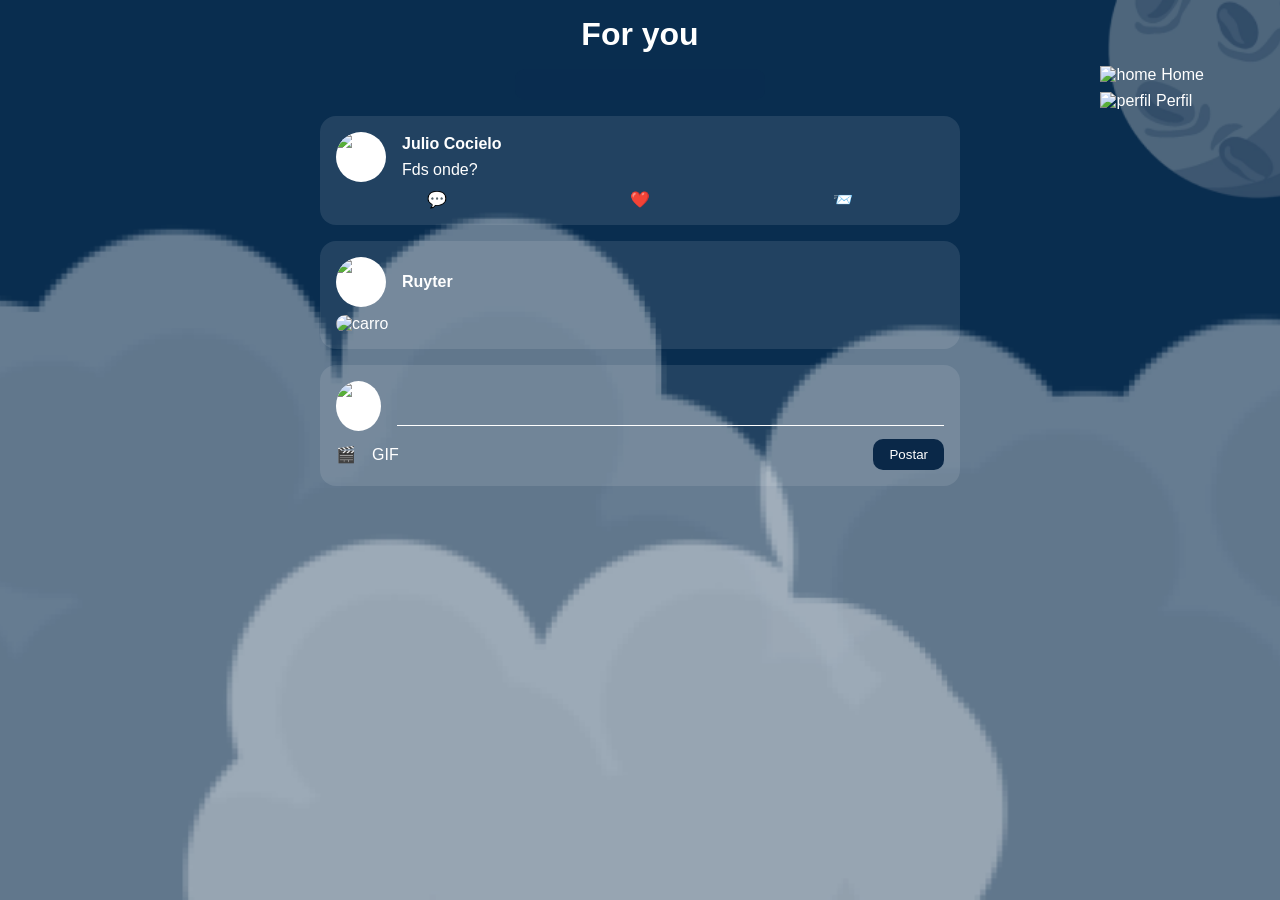
==== home.html @ e491669a "perfil finalizado" ====
<!DOCTYPE html>
<html lang="pt-br">
<head>
  <meta charset="UTF-8" />
  <meta name="viewport" content="width=device-width, initial-scale=1.0" />
  <title>Home</title>
  <link rel="stylesheet" href="home.css">
  <script src="home.js" defer></script>
</head>
<body>
  <header>For you</header>

  <div class="top-nav">
    <div><img src="img/home.png" alt="home"> Home</div>
    <div><img src="img/perfil.png" alt="perfil"> Perfil</div>
  </div>

  <div class="search-box">
    <input type="text" id="search" />
  </div>

  <div class="feed">
    <div class="card">
      <div class="user">
        <img id="img" src="img/cocielo.png" alt="avatar" />
        <div>
          <strong>Julio Cocielo</strong>
          <div class="content" id="post1">Fds onde?</div>
        </div>
      </div>
      <div class="actions">
        <span>💬</span>
        <span>❤️</span>
        <span>📨</span>
      </div>
    </div>

    <div class="card">
      <div class="user">
        <img src="img/ruyter.png" alt="avatar" />
        <strong>Ruyter</strong>
      </div>
      <img src="img/ferrari.png" alt="carro" class="post-image" id="car-image" />
    </div>

    <div class="post-form">
      <div class="user">
        <img src="https://via.placeholder.com/50" alt="avatar" />
        <textarea rows="2" id="thought"></textarea>
      </div>
      <div class="post-options">
        <span>🎬</span>
        <span>GIF</span>
        <button id="post-button">Postar</button>
      </div>
    </div>
  </div>
---- home.css ----
* {
    margin: 0;
    padding: 0;
    box-sizing: border-box;
    font-family: sans-serif;
  }
  
  body {
    background: url('./img/fundo-figma.png') no-repeat center center/cover;
    color: white;
    min-height: 100vh;
  }
  
  header {
    text-align: center;
    font-size: 2rem;
    padding: 1rem 0;
    font-weight: bold;
  }
  .top-nav {
    position: absolute;
    right: 1rem;
    top: 1rem;
    display: flex;
    flex-direction: column;
    gap: 0.5rem;
    font-size: 1rem;
    color: white;
    padding-right: 60px;
    padding-top: 50px;
  }
  
  .top-nav div {
    display: flex;
    align-items: center;
    gap: 0.3rem;
  }
  
  .search-box {
    width: 100%;
    display: flex;
    justify-content:center;
    margin-bottom: 1rem;
  }
  
  .search-box input {
    padding: 0.5rem 1rem;
    border: none;
    border-radius: 10px;
    background: rgba(9, 45, 79, 0.9);
    color: white;
    width: 250px;
  }
  
  .search-box input::placeholder {
    color: #ccc;
  }
  
  .feed {
    display: flex;
    flex-direction: column;
    align-items: center;
    gap: 1rem;
  }
  
  .card, .post-form {
    background: rgba(255, 255, 255, 0.1);
    border-radius: 1rem;
    padding: 1rem;
    width: 50%;
  }
  
  .user {
    display: flex;
    align-items: center;
    gap: 1rem;
  }
  
  .user img {
    width: 50px;
    height: 50px;
    border-radius: 50%;
    background: white;
    object-fit: cover;
  }
  
  .content {
    margin-top: 0.5rem;
  }
  
  .actions {
    display: flex;
    justify-content: space-around;
    margin-top: 0.5rem;
  }
  
  .post-form textarea {
    width: 100%;
    background: transparent;
    border: none;
    border-bottom: 1px solid white;
    color: white;
    resize: none;
    margin-top: 0.5rem;
  }
  
  .post-options {
    display: flex;
    align-items: center;
    gap: 1rem;
    margin-top: 0.5rem;
  }
  
  .post-form button {
    margin-left: auto;
    background: #0a2848;
    border: none;
    color: white;
    padding: 0.5rem 1rem;
    border-radius: 10px;
    cursor: pointer;
  }
  
  .post-image {
    width: 100%;
    border-radius: 10px;
    margin-top: 0.5rem;
  }
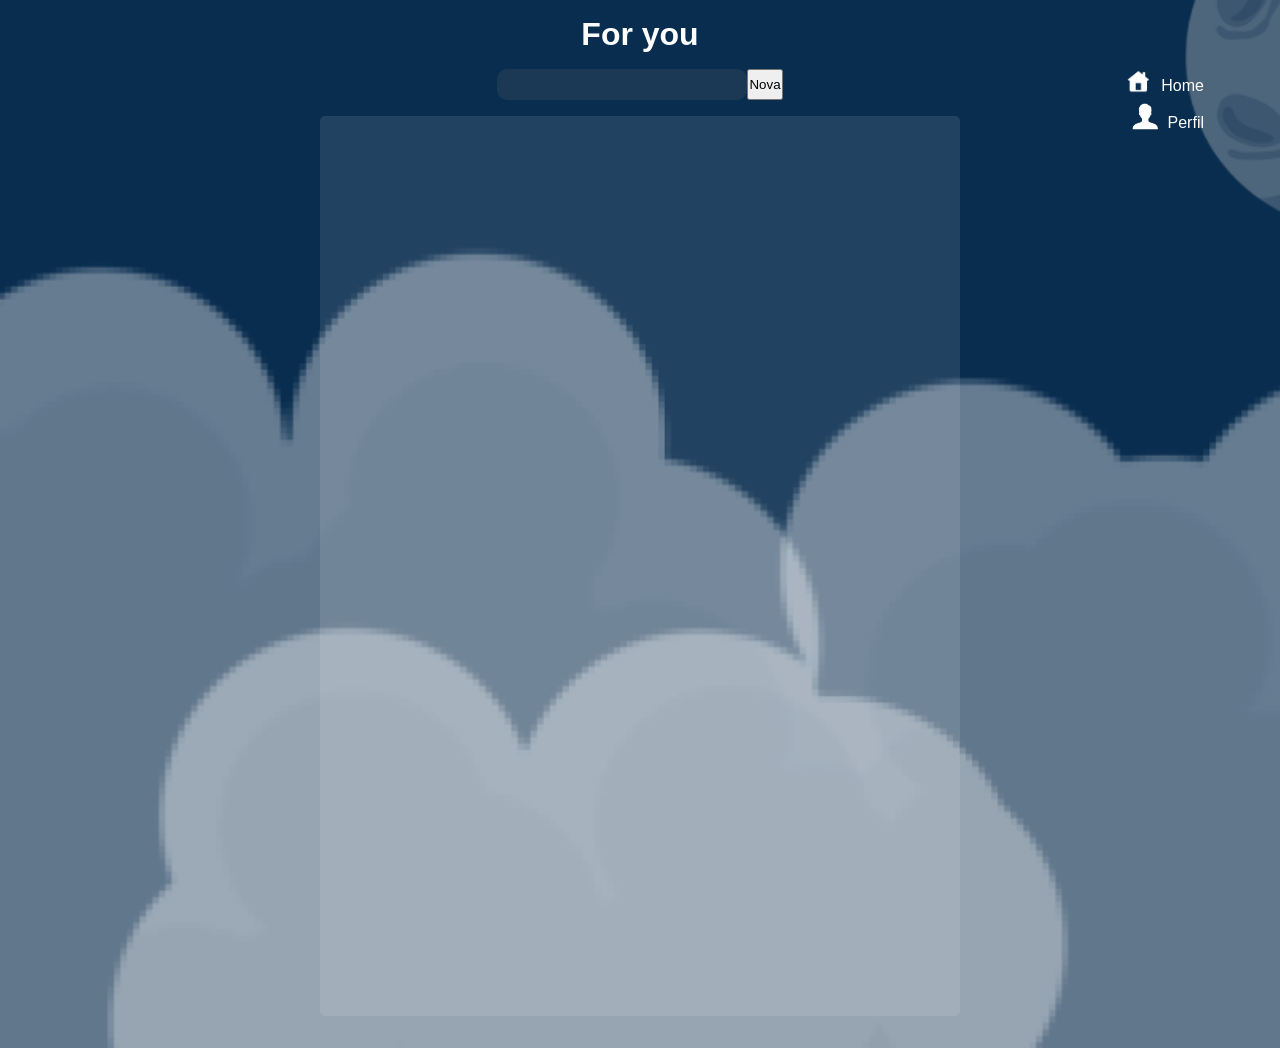
==== commit 446698b1: "teste index, home semi concluida" ====
--- a/home.html
+++ b/home.html
@@ -11,47 +11,23 @@
   <header>For you</header>
 
   <div class="top-nav">
-    <div><img src="img/home.png" alt="home"> Home</div>
-    <div><img src="img/perfil.png" alt="perfil"> Perfil</div>
+    <div><img class="imghome" src="img/casinha.png" alt="home"> 
+      <p class="home"><a href="home.html">Home</a></p>
+    </div>
+    <div>
+      <img class="imgperfil"src="img/pessoa.png" alt="perfil" >
+      <p class="perfil"><a href="perfil.html">Perfil</a></p>
+    </div>
   </div>
 
   <div class="search-box">
     <input type="text" id="search" />
+    <button type="submit">Nova</button>
   </div>
 
   <div class="feed">
-    <div class="card">
-      <div class="user">
-        <img id="img" src="img/cocielo.png" alt="avatar" />
-        <div>
-          <strong>Julio Cocielo</strong>
-          <div class="content" id="post1">Fds onde?</div>
-        </div>
-      </div>
-      <div class="actions">
-        <span>💬</span>
-        <span>❤️</span>
-        <span>📨</span>
-      </div>
+    <div  id="container-card" class="container-card">
+      
     </div>
-
-    <div class="card">
-      <div class="user">
-        <img src="img/ruyter.png" alt="avatar" />
-        <strong>Ruyter</strong>
-      </div>
-      <img src="img/ferrari.png" alt="carro" class="post-image" id="car-image" />
-    </div>
-
-    <div class="post-form">
-      <div class="user">
-        <img src="https://via.placeholder.com/50" alt="avatar" />
-        <textarea rows="2" id="thought"></textarea>
-      </div>
-      <div class="post-options">
-        <span>🎬</span>
-        <span>GIF</span>
-        <button id="post-button">Postar</button>
-      </div>
-    </div>
+    <div class="teste"></div>
   </div>
--- a/home.css
+++ b/home.css
@@ -1,129 +1,220 @@
-
 * {
-    margin: 0;
-    padding: 0;
-    box-sizing: border-box;
-    font-family: sans-serif;
-  }
-  
-  body {
-    background: url('./img/fundo-figma.png') no-repeat center center/cover;
-    color: white;
-    min-height: 100vh;
-  }
-  
-  header {
-    text-align: center;
-    font-size: 2rem;
-    padding: 1rem 0;
-    font-weight: bold;
-  }
-  .top-nav {
-    position: absolute;
-    right: 1rem;
-    top: 1rem;
-    display: flex;
-    flex-direction: column;
-    gap: 0.5rem;
-    font-size: 1rem;
-    color: white;
-    padding-right: 60px;
-    padding-top: 50px;
-  }
-  
-  .top-nav div {
-    display: flex;
-    align-items: center;
-    gap: 0.3rem;
-  }
-  
-  .search-box {
-    width: 100%;
-    display: flex;
-    justify-content:center;
-    margin-bottom: 1rem;
-  }
-  
-  .search-box input {
-    padding: 0.5rem 1rem;
-    border: none;
-    border-radius: 10px;
-    background: rgba(9, 45, 79, 0.9);
-    color: white;
-    width: 250px;
-  }
-  
-  .search-box input::placeholder {
-    color: #ccc;
-  }
-  
-  .feed {
-    display: flex;
-    flex-direction: column;
-    align-items: center;
-    gap: 1rem;
-  }
-  
-  .card, .post-form {
-    background: rgba(255, 255, 255, 0.1);
-    border-radius: 1rem;
-    padding: 1rem;
-    width: 50%;
-  }
-  
-  .user {
-    display: flex;
-    align-items: center;
-    gap: 1rem;
-  }
-  
-  .user img {
-    width: 50px;
-    height: 50px;
-    border-radius: 50%;
-    background: white;
-    object-fit: cover;
-  }
-  
-  .content {
-    margin-top: 0.5rem;
-  }
-  
-  .actions {
-    display: flex;
-    justify-content: space-around;
-    margin-top: 0.5rem;
-  }
-  
-  .post-form textarea {
-    width: 100%;
-    background: transparent;
-    border: none;
-    border-bottom: 1px solid white;
-    color: white;
-    resize: none;
-    margin-top: 0.5rem;
-  }
-  
-  .post-options {
-    display: flex;
-    align-items: center;
-    gap: 1rem;
-    margin-top: 0.5rem;
-  }
-  
-  .post-form button {
-    margin-left: auto;
-    background: #0a2848;
-    border: none;
-    color: white;
-    padding: 0.5rem 1rem;
-    border-radius: 10px;
-    cursor: pointer;
-  }
-  
-  .post-image {
-    width: 100%;
-    border-radius: 10px;
-    margin-top: 0.5rem;
-  }+  margin: 0;
+  padding: 0;
+  box-sizing: border-box;
+  font-family: sans-serif;
+
+}
+a {
+  text-decoration: none;
+  color: inherit;
+}
+
+body {
+  background: url('./img/fundo-figma.png') no-repeat center center/cover;
+  color: white;
+  min-height: 100vh;
+}
+
+header {
+  text-align: center;
+  font-size: 2rem;
+  padding: 1rem 0;
+  font-weight: bold;
+}
+
+.top-nav {
+  position: absolute;
+  right: 1rem;
+  top: 1rem;
+  display: flex;
+  flex-direction: column;
+  gap: 0.5rem;
+  font-size: 1rem;
+  color: white;
+  padding-right: 60px;
+  padding-top: 50px;
+}
+
+.imghome {
+  height: 18%;
+  width: 18%;
+
+}
+
+.forgot-password{
+  margin-bottom: 10px;
+  font-size: 14px;
+  color: white;
+  cursor: pointer;
+}
+
+.imgperfil {
+  height: 18%;
+  width: 18%;
+}
+
+.top-nav div {
+  display: flex;
+  align-items:end;
+  justify-content: end;
+  gap: 0.3rem;
+}
+
+.search-box {
+  width: 100%;
+  display: flex;
+  justify-content: center;
+  margin-bottom: 1rem;
+}
+
+.search-box input {
+  padding: 0.5rem 1rem;
+  border: none;
+  border-radius: 10px;
+  background: rgba(69, 84, 99, 0.3);
+  color: white;
+  width: 250px;
+}
+
+.search-box input::placeholder {
+  color: #ccc;
+}
+
+.feed {
+  display: flex;
+  flex-direction: column;
+  align-items: center;
+ gap: 32px;
+}
+
+
+
+
+.user {
+  display: flex;
+  align-items: center;
+  gap: 1rem;
+}
+
+.user img {
+  width: 50px;
+  height: 50px;
+  border-radius: 50%;
+  background: white;
+  object-fit: cover;
+}
+
+.content {
+  margin-top: 0.5rem;
+}
+
+.actions {
+  display: flex;
+  justify-content: space-around;
+  margin-top: 0.5rem;
+}
+
+.post-form textarea {
+  width: 100%;
+  background: transparent;
+  border: none;
+  border-bottom: 1px solid white;
+  color: white;
+  resize: none;
+  margin-top: 0.5rem;
+}
+
+.post-options {
+  display: flex;
+  align-items: center;
+  gap: 1rem;
+  margin-top: 0.5rem;
+}
+
+.post-form button {
+  margin-left: auto;
+  background: #0a2848;
+  border: none;
+  color: white;
+  padding: 0.5rem 1rem;
+  border-radius: 10px;
+  cursor: pointer;
+}
+
+.post-image {
+  width: 100%;
+  border-radius: 10px;
+  margin-top: 0.5rem;
+}
+
+/* ---------------------------------------------------- */
+
+.container-card {
+  background: rgba(255, 255, 255, 0.1);
+  border-radius: 5px;
+  padding: 1rem;
+  width: 50%;
+  min-height: 100vh;
+}
+
+.card {
+  margin-top: 9px;
+  margin-bottom: 32px;
+  background-color: rgba(255, 255, 255, 0.1);
+  border-radius: 12px;
+  box-shadow: 0 4px 10px rgba(0, 0, 0, 0.08);
+  width: 100%;
+  height: 20%;
+  padding: 15px;
+  display: flex;
+  flex-direction: column;
+  align-items: start;
+  transition: transform 0.2s ease, box-shadow 0.2s ease;
+  bottom: 10%;
+}
+
+.card:hover {
+  transform: translateY(-5px);
+  box-shadow: 0 6px 15px rgba(0, 0, 0, 0.1);
+}
+
+/* Imagem do card */
+.card-img {
+  width: 100%;
+  height: 30%;
+  object-fit: cover;
+  border-radius: 8px;
+  margin-bottom: 15px;
+}
+
+/* Título (ID) */
+.card h2 {
+  font-size: 22px;
+  color: #ffffff;
+  margin-bottom: 10px;
+}
+
+/* Parágrafos */
+.card p {
+  font-size: 18px;
+  color: #ffffff;
+  margin-bottom: 8px;
+  text-align: center;
+}
+
+.card x {
+  font-weight: bold;
+  font-size: 18px;
+  color: #ffffff;
+  margin-bottom: 8px;
+  text-align: center;
+}
+
+.card pa {
+  font-weight: bold;
+  font-size: 18px;
+  color: #ffffff;
+  margin-bottom: 8px;
+  text-align: center;
+}
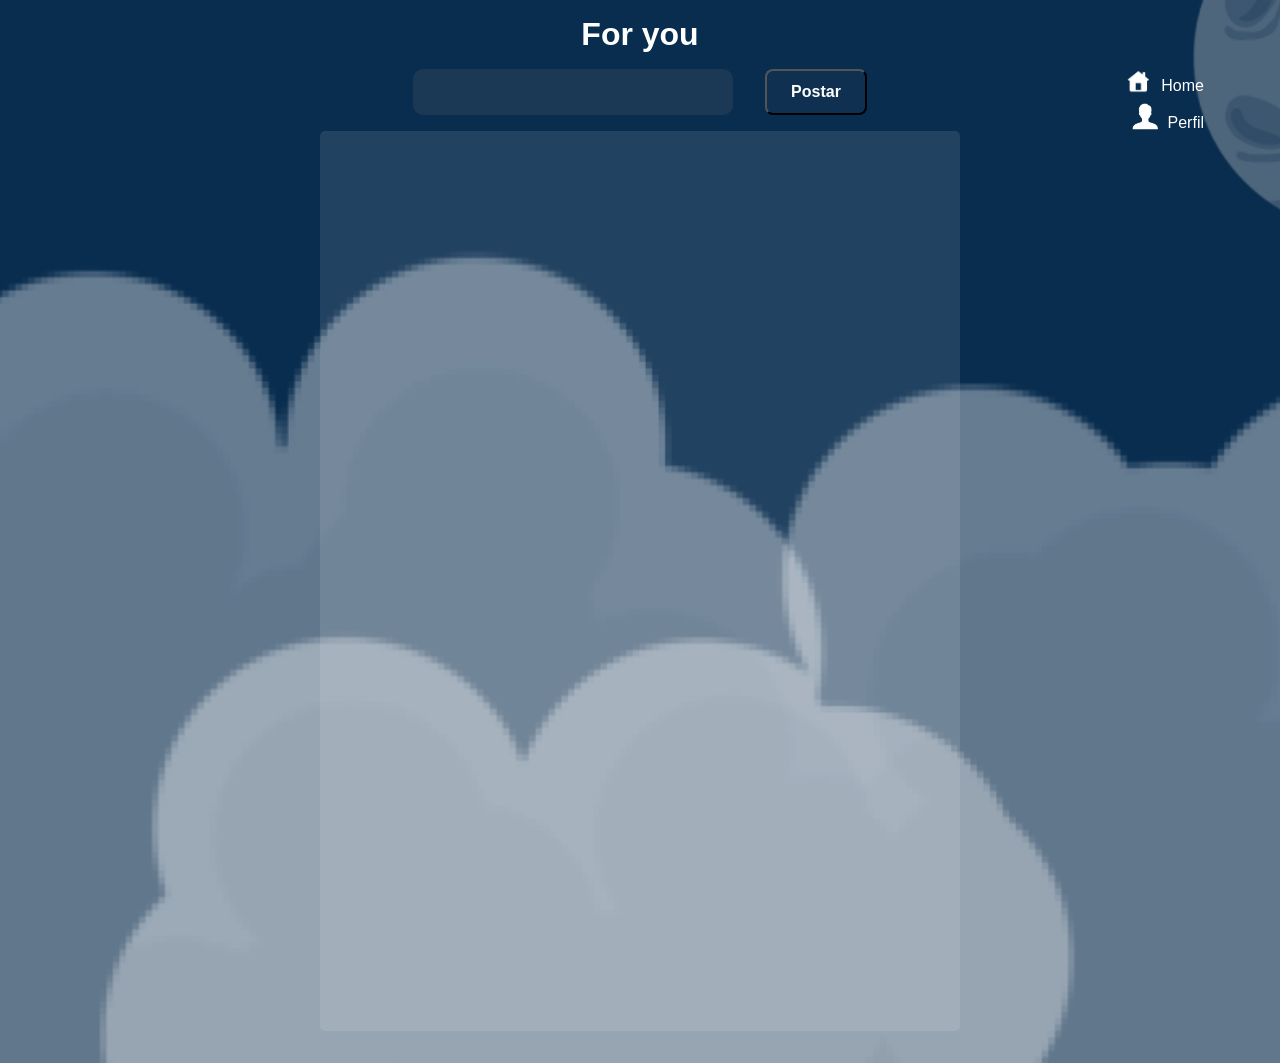
==== commit ca04002d: "criar postagens não funcional" ====
--- a/home.html
+++ b/home.html
@@ -22,7 +22,7 @@
 
   <div class="search-box">
     <input type="text" id="search" />
-    <button type="submit">Nova</button>
+    <button onclick="irParaPublicar()" class="btn"  type="submit">Postar</button>
   </div>
 
   <div class="feed">
--- a/home.css
+++ b/home.css
@@ -74,7 +74,7 @@
   border-radius: 10px;
   background: rgba(69, 84, 99, 0.3);
   color: white;
-  width: 250px;
+  width: 25%;
 }
 
 .search-box input::placeholder {
@@ -88,7 +88,23 @@
  gap: 32px;
 }
 
-
+.btn {
+  margin-left: 32px;
+  display: inline-flex;
+  align-items: center;
+  justify-content: center;
+  padding: 0.75rem 1.5rem;
+  border-radius: 0.5rem;
+  font-size: 1rem;
+  font-weight: 600;
+  text-align: center;
+  text-decoration: none;
+  cursor: pointer;
+  background-color: rgba(69, 84, 99, 0.1);
+  color: #ffffff;
+  transition: background-color 0.3s ease, transform 0.2s ease, box-shadow 0.2s ease;
+
+}
 
 
 .user {
